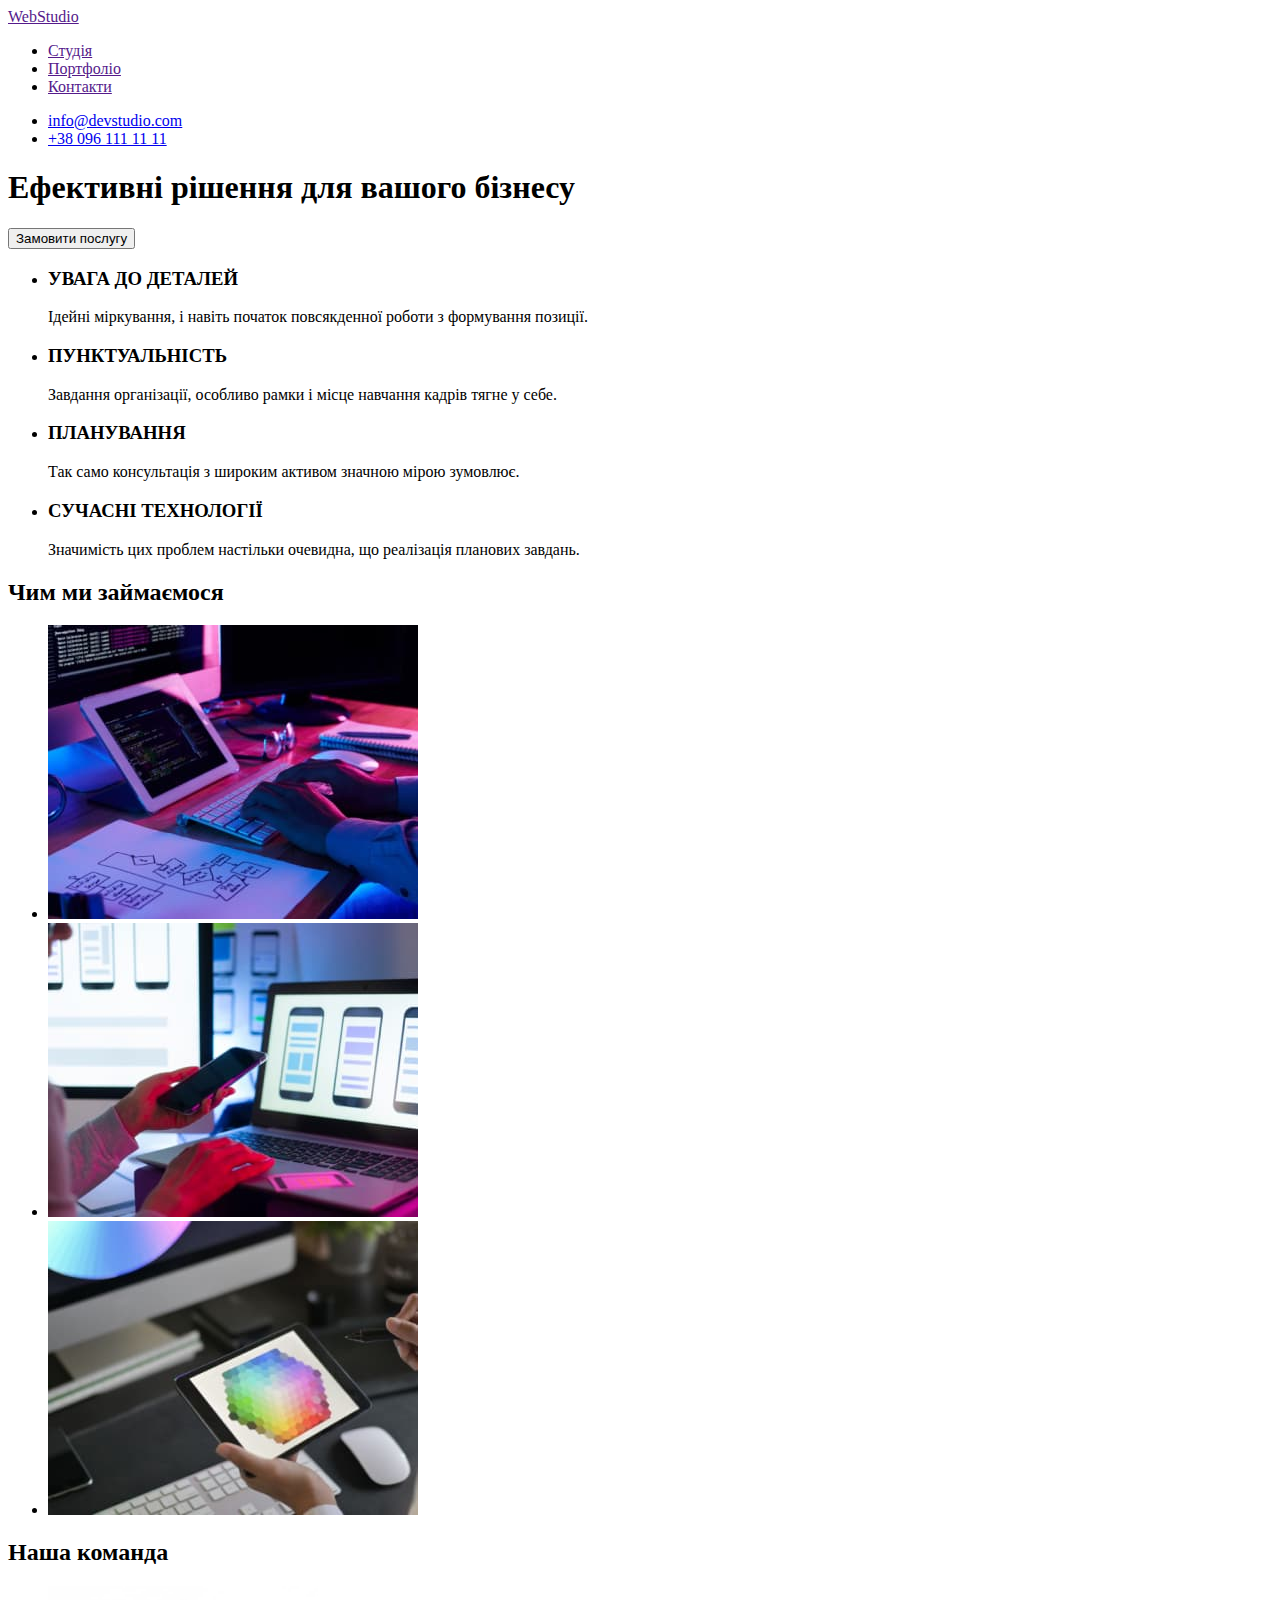
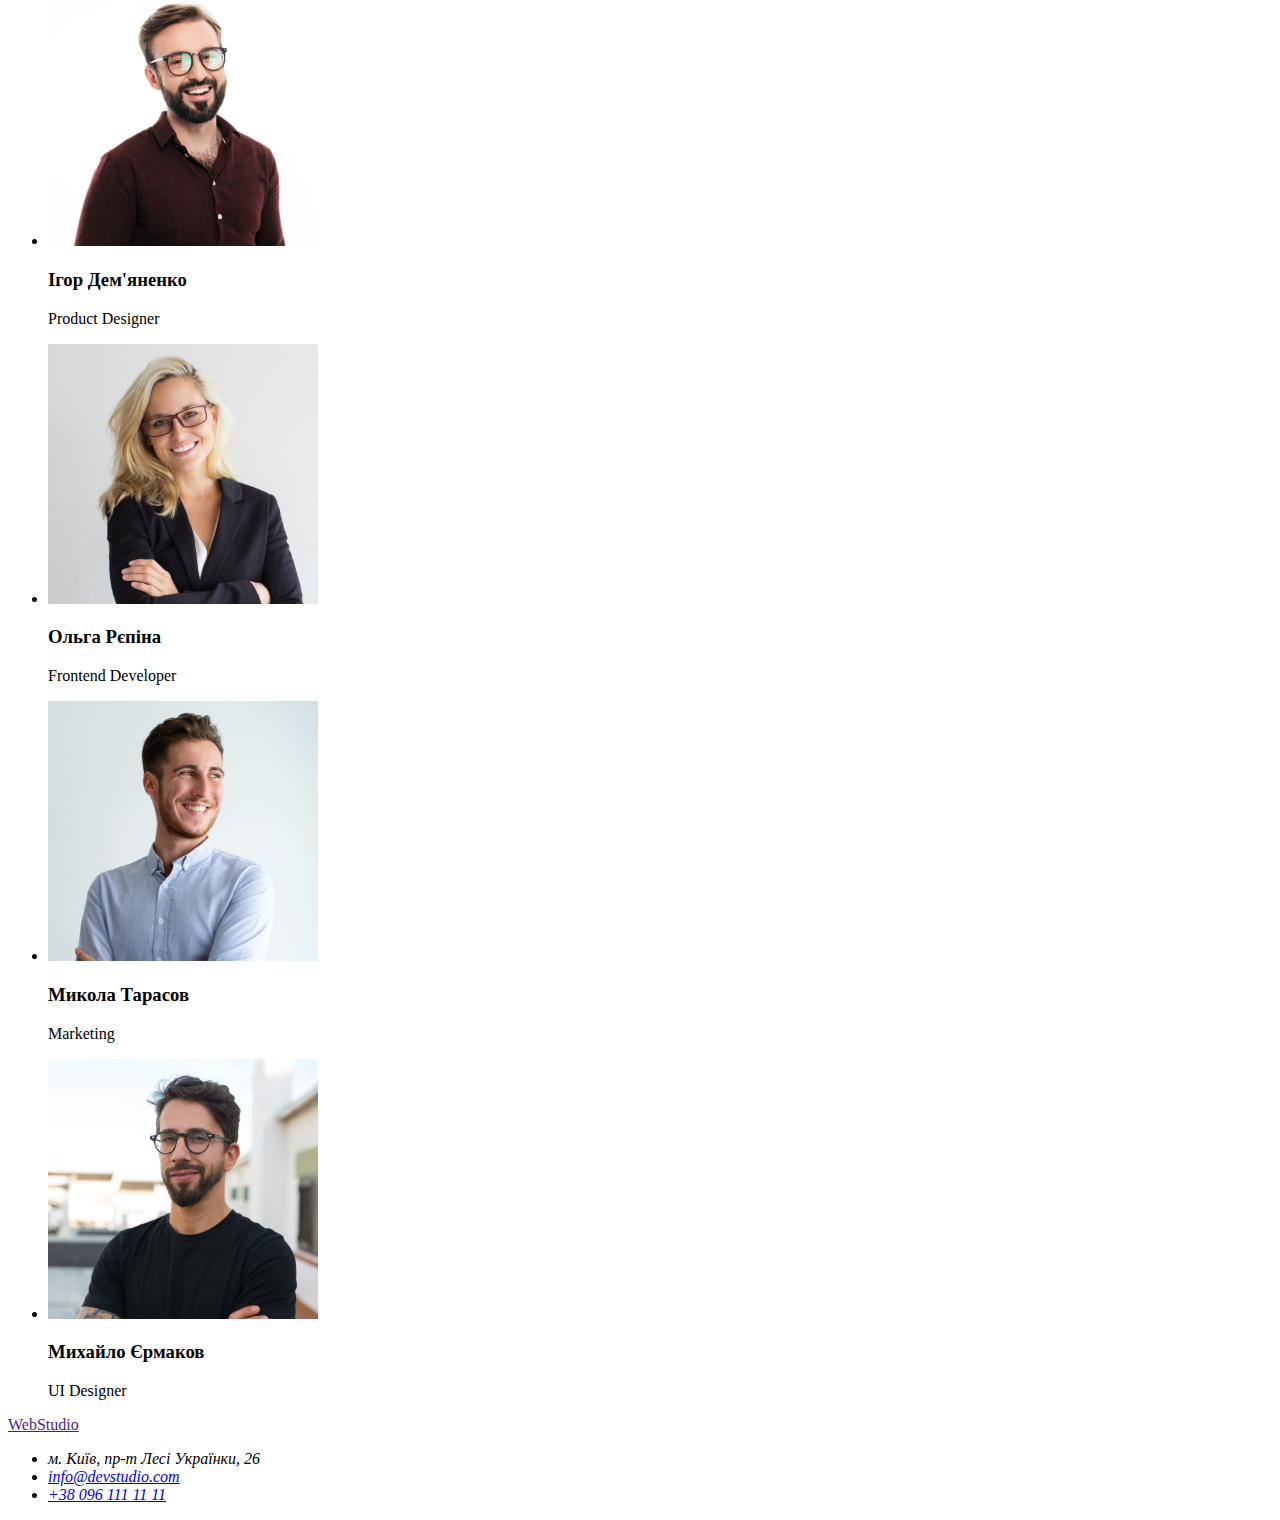
==== index.html @ d0e5d8b7 "Створює клон дз1" ====
<!DOCTYPE html>
<html lang="uk">
<head>
    <meta charset="UTF-8">
    <meta http-equiv="X-UA-Compatible" content="IE=edge">
    <meta name="viewport" content="width=device-width, initial-scale=1.0">
    <title>WebStudio</title>
</head>
<body>
    <header>
        <nav>
            <a href="">WebStudio</a>
        <ul>
            <li><a href="">Студія</a></li>
            <li><a href="">Портфоліо</a></li>
            <li><a href="">Контакти</a></li>
        </ul>
        </nav>
        <ul>
            <li><a href="mailto:info@devstudio.com">info@devstudio.com</a></li>
            <li><a href="tel:+380961111111">+38 096 111 11 11</a></li>
        </ul>
        </header>
<main>
<section>
<h1>Ефективні рішення для вашого бізнесу</h1>
<button type="button">Замовити послугу</button>
    </section>
    <section>
        <!-- <h2>Наші переваги</h2> -->
        <ul>
            <li>
                <h3>УВАГА ДО ДЕТАЛЕЙ</h3>
                <p>Ідейні міркування, і навіть початок повсякденної роботи з формування позиції.</p>
            </li>
            <li>
                <h3>ПУНКТУАЛЬНІСТЬ</h3>
                <p>Завдання організації, особливо рамки і місце навчання кадрів тягне у себе.</p>
            </li>
            <li>
                <h3>ПЛАНУВАННЯ</h3>
                <p>Так само консультація з широким активом значною мірою зумовлює.</p>
            </li>
            <li>
                <h3>СУЧАСНІ ТЕХНОЛОГІЇ</h3>
                <p>Значимість цих проблем настільки очевидна, що реалізація планових завдань.</p>
            </li>
        </ul>
    </section>
    <section>
        <h2>Чим ми займаємося</h2>
        <ul>
            <li>
                <img src="./images/picture-work-01.jpg" width="370" alt="стіл з монітором и клавіатурою">
            </li>
            <li>
                <img src="./images/picture-work-02.jpg" width="370" alt="ноутбук и телефон">
            </li>
            <li>
                <img src="./images/picture-work-03.jpg" width="370" alt="планшет з мишкою и клавіатурою">
            </li>
        </ul>
    </section>
    <section>
        <h2>Наша команда</h2>
        <ul>
            <li>
              <img src="./images/photo-01.jpg" width="270" alt="чоловік в окулярах">
              <h3>Ігор Дем'яненко</h3>
              <p>Product Designer</p>  
            </li>
            <li>
                <img src="./images/photo-02.jpg" width="270" alt="дівчина в окулярах">
                <h3>Ольга Рєпіна</h3>
                <p>Frontend Developer</p>
            </li>
            <li>
                <img src="./images/photo-03.jpg" width="270" alt="хлопець посміхаючись дивиться в інший бік">
                <h3>Микола Тарасов</h3>
                <p>Marketing</p>
            </li>
            <li><img src="./images/photo-04.jpg" width="270" alt="людина в окулярах и чорній фудболці">
            <h3>Михайло Єрмаков</h3>
            <p>UI Designer</p>
            </li>
        </ul>
    </section>
</main>

    <footer>
        <a href="">WebStudio</a>
    <address>
        <ul>
            <li>м. Київ, пр-т Лесі Українки, 26</li>
            <li><a href="mailto:info@devstudio.com">info@devstudio.com</a></li>
            <li><a href="tel:+380961111111">+38 096 111 11 11</a></li>
        </ul>
    </address>
    </footer>
</body>
</html>
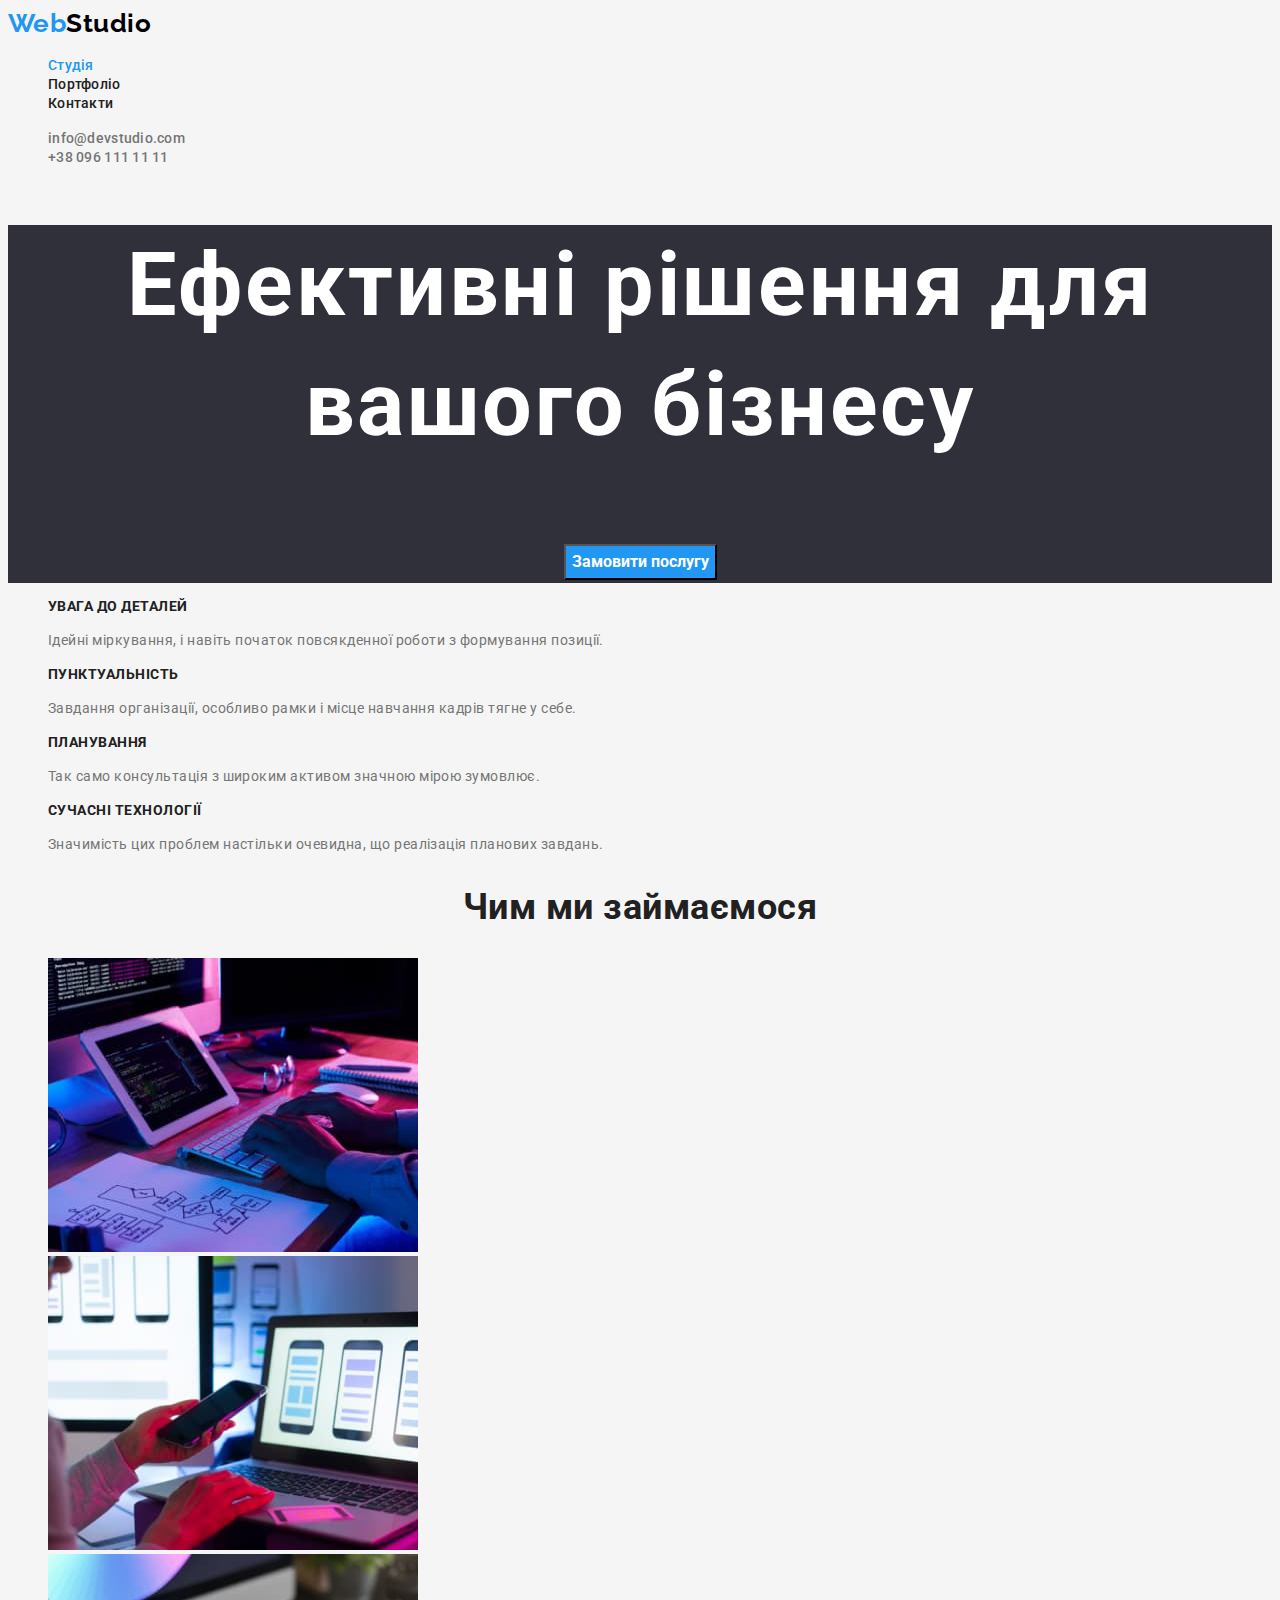
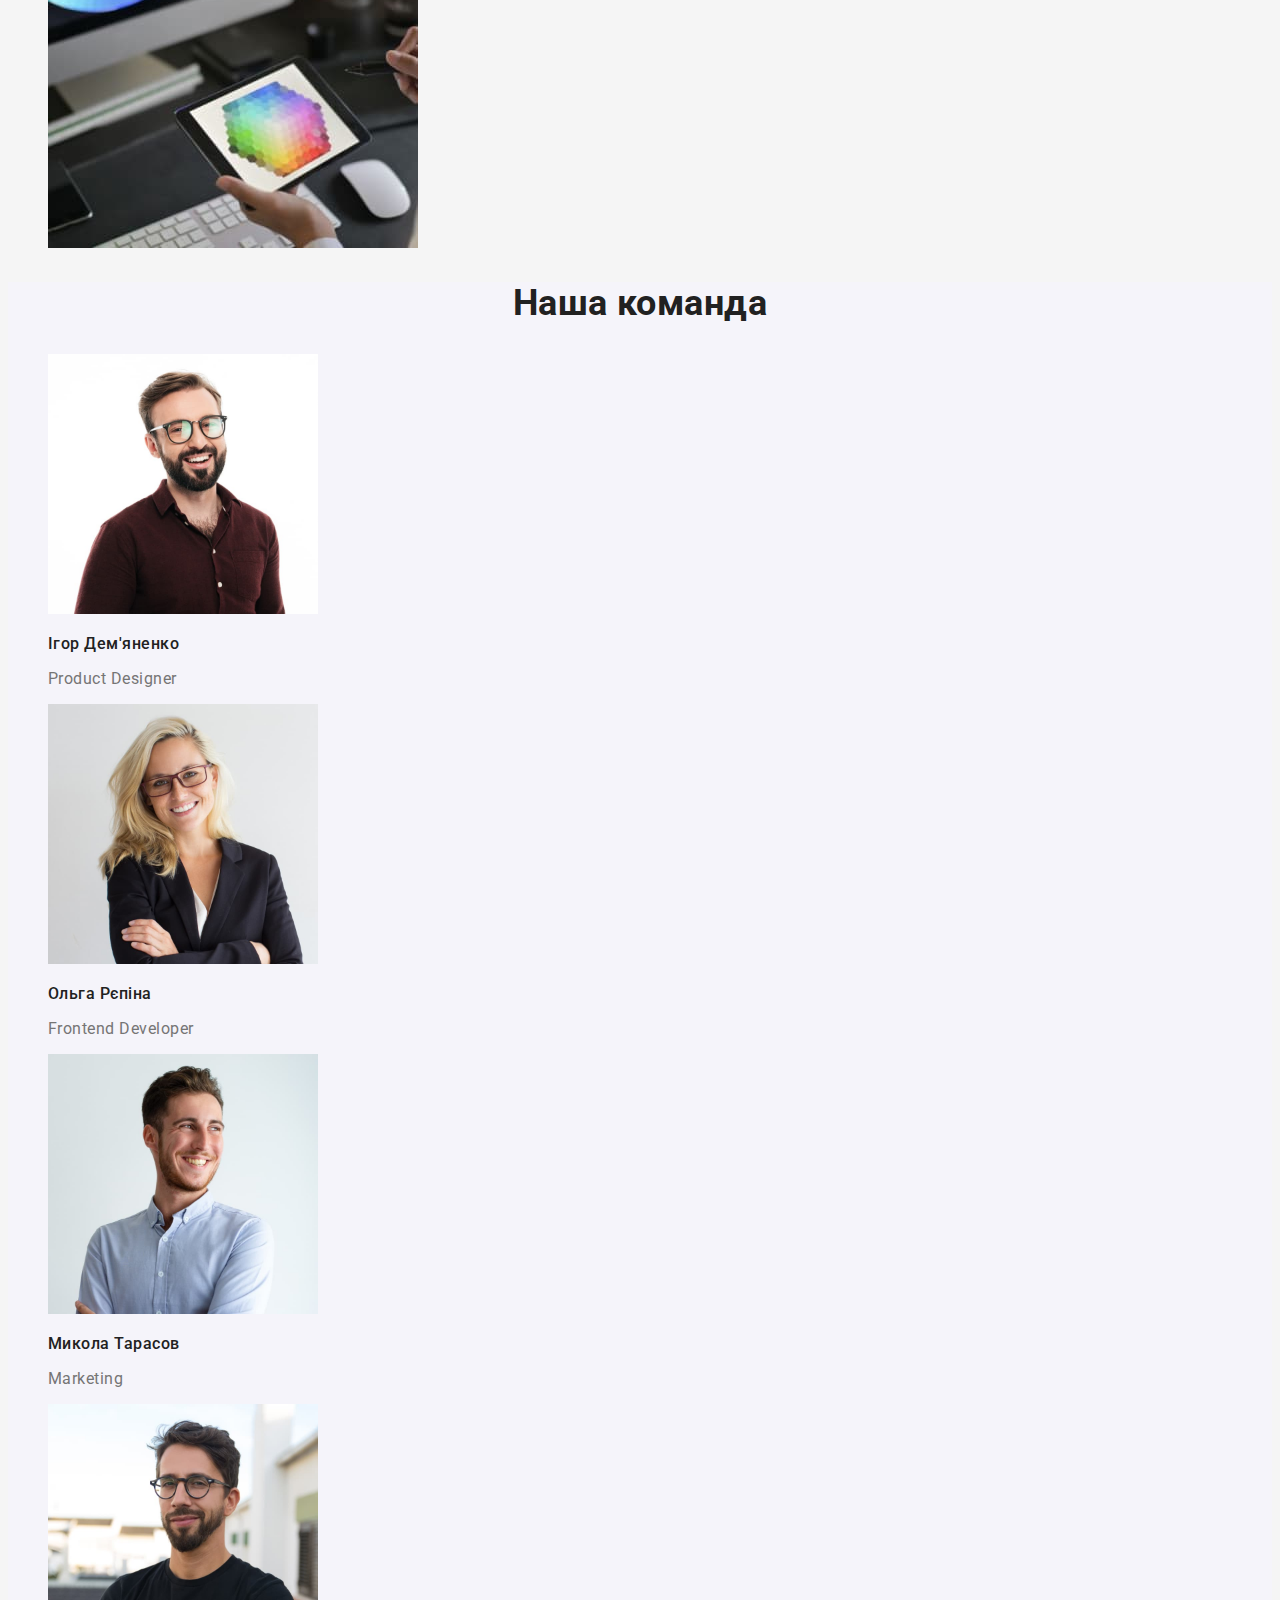
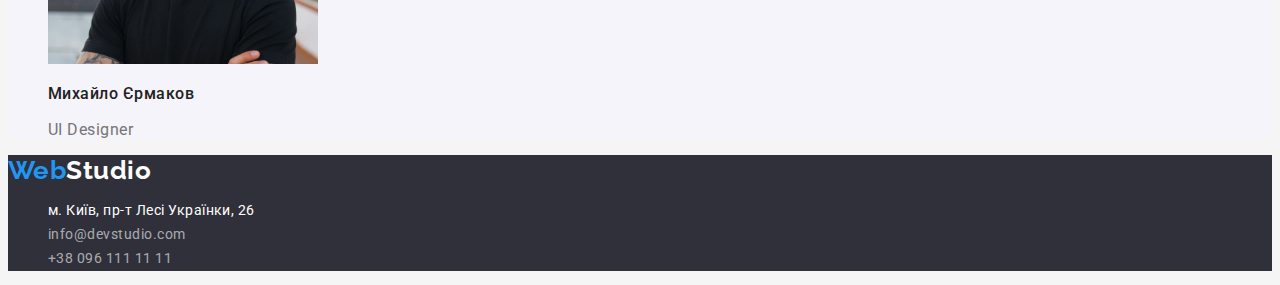
==== commit 5af20e87: "оформляє дз" ====
--- a/index.html
+++ b/index.html
@@ -5,51 +5,56 @@
     <meta http-equiv="X-UA-Compatible" content="IE=edge">
     <meta name="viewport" content="width=device-width, initial-scale=1.0">
     <title>WebStudio</title>
+    <link rel="preconnect" href="https://fonts.googleapis.com">
+    <link rel="preconnect" href="https://fonts.gstatic.com" crossorigin>
+    <link href="https://fonts.googleapis.com/css2?family=Raleway:wght@700&family=Roboto:wght@400;500;700;900&display=swap"
+        rel="stylesheet">
+    <link rel="stylesheet" href="./css/styles.css">
 </head>
 <body>
     <header>
         <nav>
-            <a href="">WebStudio</a>
-        <ul>
-            <li><a href="">Студія</a></li>
-            <li><a href="">Портфоліо</a></li>
-            <li><a href="">Контакти</a></li>
+            <a href="./index.html" class="logo link">Web<span class="second-part">Studio</span></a>
+        <ul class="site-nav list">
+            <li><a href="" class="item link current">Студія</a></li>
+            <li><a href="./portfolio.html" class="item link">Портфоліо</a></li>
+            <li><a href="" class="item link">Контакти</a></li>
         </ul>
         </nav>
-        <ul>
-            <li><a href="mailto:info@devstudio.com">info@devstudio.com</a></li>
-            <li><a href="tel:+380961111111">+38 096 111 11 11</a></li>
+        <ul class="mobile-list list">
+            <li><a href="mailto:info@devstudio.com" class="item link">info@devstudio.com</a></li>
+            <li><a href="tel:+380961111111" class="item link">+38 096 111 11 11</a></li>
         </ul>
-        </header>
+    </header>
 <main>
-<section>
-<h1>Ефективні рішення для вашого бізнесу</h1>
-<button type="button">Замовити послугу</button>
-    </section>
-    <section>
-        <!-- <h2>Наші переваги</h2> -->
-        <ul>
+<section class="hero">
+<h1 class="hero-title">Ефективні рішення для вашого бізнесу</h1>
+<button class="button button-primary" type="button">Замовити послугу</button>
+</section>
+    <section class="features">
+        <h2 class="visually-hidden">Наші переваги</h2>
+        <ul class="features-list list">
             <li>
-                <h3>УВАГА ДО ДЕТАЛЕЙ</h3>
-                <p>Ідейні міркування, і навіть початок повсякденної роботи з формування позиції.</p>
+                <h3 class="features-title">УВАГА ДО ДЕТАЛЕЙ</h3>
+                <p class="features-text">Ідейні міркування, і навіть початок повсякденної роботи з формування позиції.</p>
             </li>
             <li>
-                <h3>ПУНКТУАЛЬНІСТЬ</h3>
-                <p>Завдання організації, особливо рамки і місце навчання кадрів тягне у себе.</p>
+                <h3 class="features-title">ПУНКТУАЛЬНІСТЬ</h3>
+                <p class="features-text">Завдання організації, особливо рамки і місце навчання кадрів тягне у себе.</p>
             </li>
             <li>
-                <h3>ПЛАНУВАННЯ</h3>
-                <p>Так само консультація з широким активом значною мірою зумовлює.</p>
+                <h3 class="features-title">ПЛАНУВАННЯ</h3>
+                <p class="features-text">Так само консультація з широким активом значною мірою зумовлює.</p>
             </li>
             <li>
-                <h3>СУЧАСНІ ТЕХНОЛОГІЇ</h3>
-                <p>Значимість цих проблем настільки очевидна, що реалізація планових завдань.</p>
+                <h3 class="features-title">СУЧАСНІ ТЕХНОЛОГІЇ</h3>
+                <p class="features-text">Значимість цих проблем настільки очевидна, що реалізація планових завдань.</p>
             </li>
         </ul>
     </section>
-    <section>
-        <h2>Чим ми займаємося</h2>
-        <ul>
+    <section class="work">
+        <h2 class="work-title">Чим ми займаємося</h2>
+        <ul class="work-list list">
             <li>
                 <img src="./images/picture-work-01.jpg" width="370" alt="стіл з монітором и клавіатурою">
             </li>
@@ -61,39 +66,39 @@
             </li>
         </ul>
     </section>
-    <section>
-        <h2>Наша команда</h2>
-        <ul>
+    <section class="team">
+        <h2 class="team-title">Наша команда</h2>
+        <ul class="list">
             <li>
               <img src="./images/photo-01.jpg" width="270" alt="чоловік в окулярах">
-              <h3>Ігор Дем'яненко</h3>
-              <p>Product Designer</p>  
+              <h3 class="team-user">Ігор Дем'яненко</h3>
+              <p class="team-text">Product Designer</p>  
             </li>
             <li>
                 <img src="./images/photo-02.jpg" width="270" alt="дівчина в окулярах">
-                <h3>Ольга Рєпіна</h3>
-                <p>Frontend Developer</p>
+                <h3 class="team-user">Ольга Рєпіна</h3>
+                <p class="team-text">Frontend Developer</p>
             </li>
             <li>
                 <img src="./images/photo-03.jpg" width="270" alt="хлопець посміхаючись дивиться в інший бік">
-                <h3>Микола Тарасов</h3>
-                <p>Marketing</p>
+                <h3 class="team-user">Микола Тарасов</h3>
+                <p class="team-text">Marketing</p>
             </li>
             <li><img src="./images/photo-04.jpg" width="270" alt="людина в окулярах и чорній фудболці">
-            <h3>Михайло Єрмаков</h3>
-            <p>UI Designer</p>
+            <h3 class="team-user">Михайло Єрмаков</h3>
+            <p class="team-text">UI Designer</p>
             </li>
         </ul>
     </section>
 </main>
 
-    <footer>
-        <a href="">WebStudio</a>
-    <address>
-        <ul>
+    <footer class="footer">
+        <a href="" class="logo link">Web<span class="white-part">Studio</span></a>
+    <address class="address">
+        <ul class="address-list list">
             <li>м. Київ, пр-т Лесі Українки, 26</li>
-            <li><a href="mailto:info@devstudio.com">info@devstudio.com</a></li>
-            <li><a href="tel:+380961111111">+38 096 111 11 11</a></li>
+            <li><a href="mailto:info@devstudio.com" class="list-item link">info@devstudio.com</a></li>
+            <li><a href="tel:+380961111111" class="list-item link">+38 096 111 11 11</a></li>
         </ul>
     </address>
     </footer>
--- a/css/styles.css
+++ b/css/styles.css
@@ -0,0 +1,207 @@
+:root {
+    --primary-text-color: #757575;
+    --title-text-color: #212121;
+    --accent-color: #2196F3;
+    --btn-white-color: #FFFFFF;
+    --secondary-bg-color: #2F303A;
+}
+
+body {
+    font-family: 'Roboto', sans-serif;
+    background: #F5F5F5;
+    color: var(--primary-text-color);
+    letter-spacing: 0.03em;
+}
+
+.link{
+    text-decoration: none;
+}
+
+.list{
+    list-style: none;
+}
+
+
+/* Header */
+
+.logo {
+    font-family: 'Raleway', sans-serif;
+
+    font-weight: 700;
+    font-size: 26px;
+    line-height: 1.19;
+    color: var(--accent-color)
+}
+.second-part {
+    color: #000000;
+}
+
+.site-nav .item {
+    color: var(--title-text-color);
+
+    font-weight: 500;
+    font-size: 14px;
+    line-height: 1.14;
+    letter-spacing: 0.02em;
+}
+
+.site-nav .link.current{
+    color: var(--accent-color);
+}
+
+.mobile-list .item {
+    color: var(--primary-text-color);
+
+    font-weight: 500;
+    font-size: 14px;
+    line-height: 1.14;
+    letter-spacing: 0.02em;
+}
+
+.mobile-list .item:hover,
+.mobile-list .item:focus,
+.site-nav .item:hover,
+.site-nav .item:focus,
+.list-item:hover,
+.list-item:focus{
+    color: var(--accent-color);
+}
+
+/* Hero */
+
+.hero {
+    background: var(--secondary-bg-color);
+    color: var(--btn-white-color);
+            
+    font-weight: 900;
+    font-size: 44px;
+    line-height: 1.36;
+    text-align: center;
+    letter-spacing: 0.06em;
+}
+
+/* BUTTON!!! */
+
+.button{
+    font-family: inherit;
+    cursor: pointer;
+}
+
+.button-primary{
+    color: var(--btn-white-color);
+    background-color: var(--accent-color);
+    font-weight: 700;
+    font-size: 16px;
+    line-height: 1.88;
+}
+
+
+/* Наші переваги */
+
+.visually-hidden {
+    position: absolute;
+    white-space: nowrap;
+    width: 1px;
+    height: 1px;
+    overflow: hidden;
+    border: 0;
+    padding: 0;
+    clip: rect(0 0 0 0);
+    clip-path: inset(50%);
+    margin: -1px;
+}
+
+.features-title{
+    color: var(--title-text-color);
+
+    font-size: 14px;
+    line-height: 1.14;
+}
+
+.features-text{
+    font-size: 14px;
+    line-height: 1.71;
+}
+
+/* Work */
+
+.work-title,
+.team-title{
+    color: var(--title-text-color);
+
+    font-size: 36px;
+    line-height: 1.17;
+    text-align: center;
+}
+
+/* Team */
+
+.team{
+    background: #F5F4FA;
+}
+
+.team-user{
+    color: var(--title-text-color);
+
+    font-weight: 500;
+    font-size: 16px;
+    line-height: 1.19;
+
+}
+
+.team-text{
+    font-size: 16px;
+    line-height: 1.19;
+}
+
+/* Footer */
+
+.footer{
+    background: var(--secondary-bg-color)
+}
+
+.white-part{
+    color: var(--btn-white-color);
+}
+
+.address{  
+    color: var(--btn-white-color);
+    font-style: normal;
+    font-size: 14px;
+    line-height: 1.71;
+}
+
+.list-item{
+    color: rgba(255, 255, 255, 0.6);
+}
+
+/* Портфоліо */
+
+.button-secondary {
+    font-family: inherit;
+    color: var(--title-text-color);
+    background: #F5F4FA;
+    font-weight: 500;
+    font-size: 16px;
+    line-height: 1.62;
+    cursor: pointer;
+}
+
+.button-secondary:hover,
+.button-secondary:focus{
+    color: var(--accent-color);
+}
+
+.card-title{
+    color: var(--title-text-color);    
+    font-size: 18px;
+    line-height: 2;    
+    letter-spacing: 0.06em;
+}
+
+.card-text{
+    color: var(--primary-text-color);
+    font-size: 16px;
+    line-height: 1.88;
+}
+
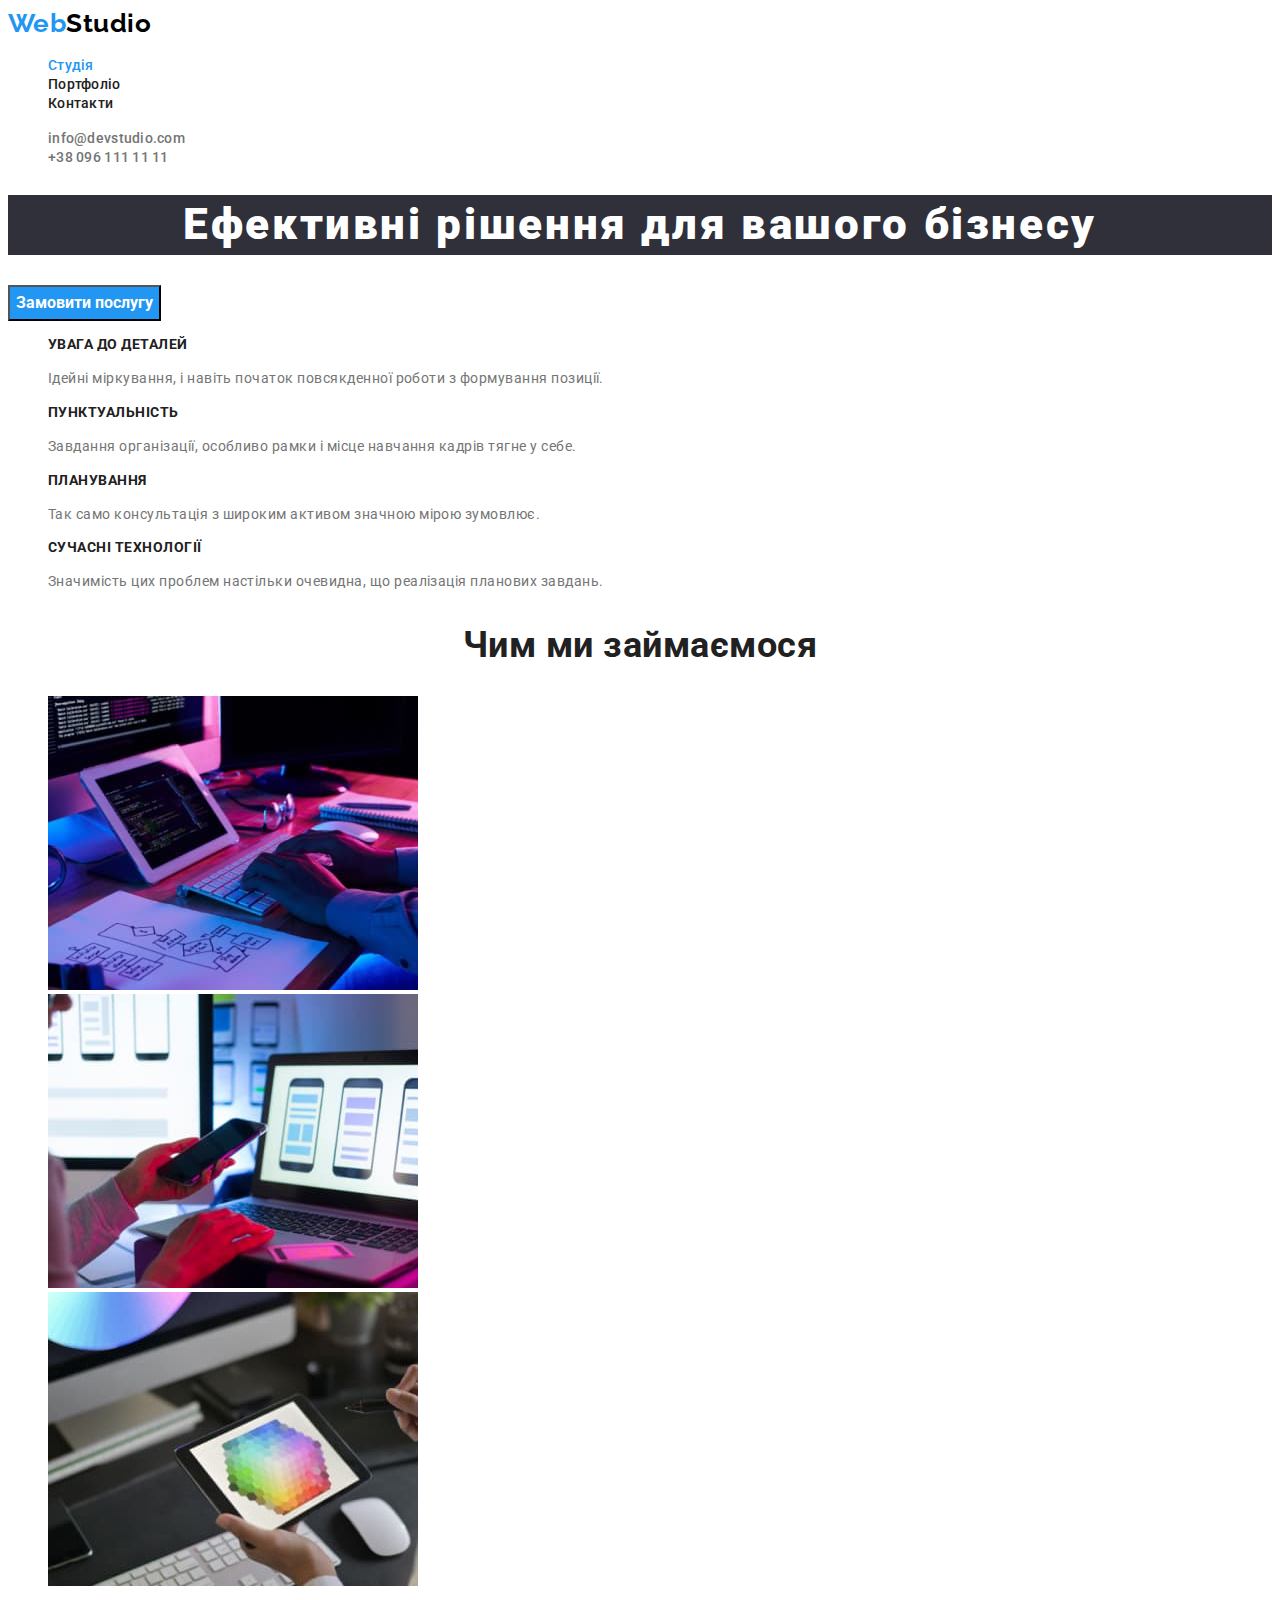
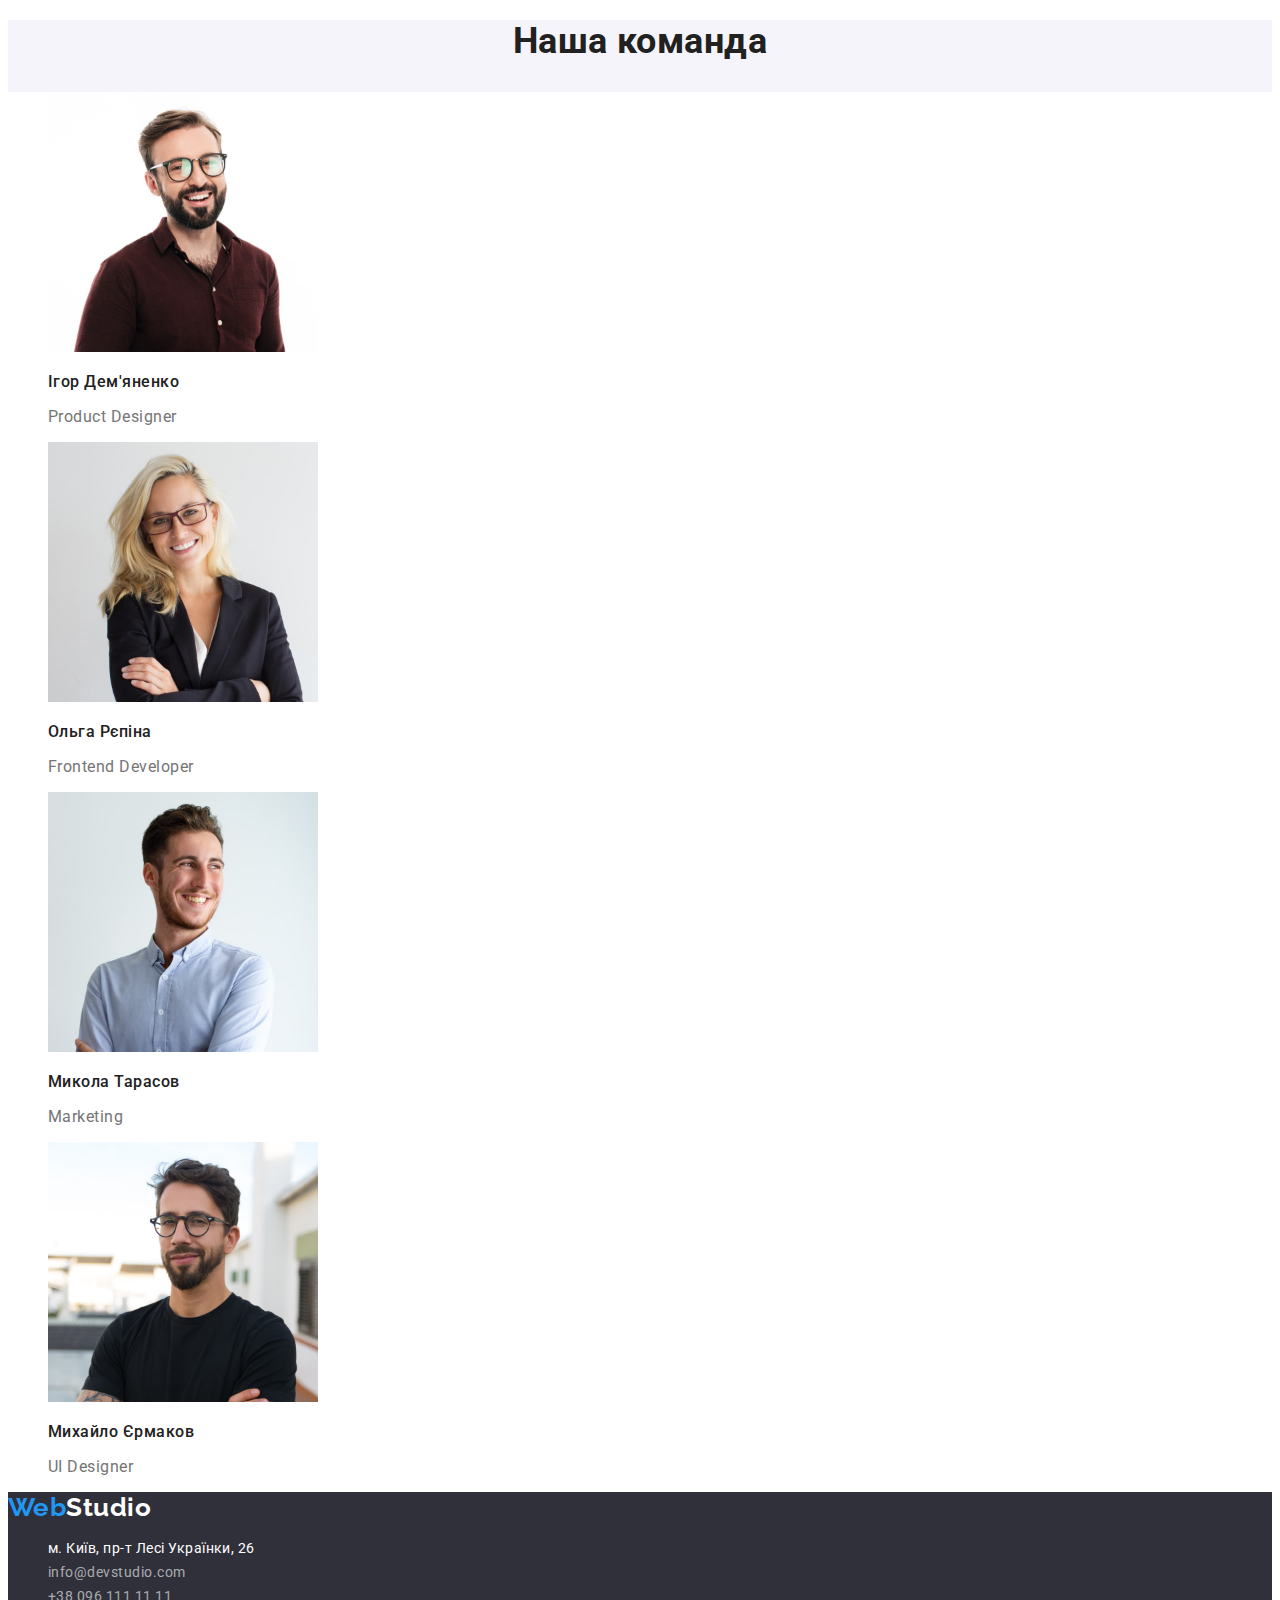
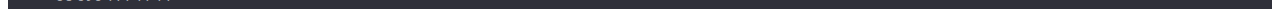
==== commit 91632ddb: "додає правки до css" ====
--- a/index.html
+++ b/index.html
@@ -68,7 +68,7 @@
     </section>
     <section class="team">
         <h2 class="team-title">Наша команда</h2>
-        <ul class="list">
+        <ul class="team-list list">
             <li>
               <img src="./images/photo-01.jpg" width="270" alt="чоловік в окулярах">
               <h3 class="team-user">Ігор Дем'яненко</h3>
--- a/css/styles.css
+++ b/css/styles.css
@@ -4,11 +4,15 @@
     --accent-color: #2196F3;
     --btn-white-color: #FFFFFF;
     --secondary-bg-color: #2F303A;
+    --bg-color-active: #188CE8;
+    --black-color: #000000;
+    --team-bg-color: #F5F4FA;
+    --rgba-color-add: rgba(255, 255, 255, 0.6);
 }
 
 body {
     font-family: 'Roboto', sans-serif;
-    background: #F5F5F5;
+    background: var(--btn-white-color);
     color: var(--primary-text-color);
     letter-spacing: 0.03em;
 }
@@ -33,7 +37,7 @@
     color: var(--accent-color)
 }
 .second-part {
-    color: #000000;
+    color: var(--black-color);
 }
 
 .site-nav .item {
@@ -69,7 +73,7 @@
 
 /* Hero */
 
-.hero {
+.hero-title {
     background: var(--secondary-bg-color);
     color: var(--btn-white-color);
             
@@ -84,12 +88,18 @@
 
 .button{
     font-family: inherit;
+    background: var(--secondary-bg-color);
     cursor: pointer;
 }
 
+.button:hover,
+.button:focus{
+    color: var(--bg-color-active);
+}
+
 .button-primary{
     color: var(--btn-white-color);
-    background-color: var(--accent-color);
+    background: var(--accent-color);
     font-weight: 700;
     font-size: 16px;
     line-height: 1.88;
@@ -137,7 +147,11 @@
 /* Team */
 
 .team{
-    background: #F5F4FA;
+    background: var(--team-bg-color)
+}
+
+.team-list{
+    background-color: var(--btn-white-color)
 }
 
 .team-user{
@@ -172,7 +186,7 @@
 }
 
 .list-item{
-    color: rgba(255, 255, 255, 0.6);
+    color: var(--rgba-color-add)
 }
 
 /* Портфоліо */
@@ -180,7 +194,7 @@
 .button-secondary {
     font-family: inherit;
     color: var(--title-text-color);
-    background: #F5F4FA;
+    background: var(--team-bg-color);
     font-weight: 500;
     font-size: 16px;
     line-height: 1.62;
@@ -205,3 +219,5 @@
     line-height: 1.88;
 }
 
+
+
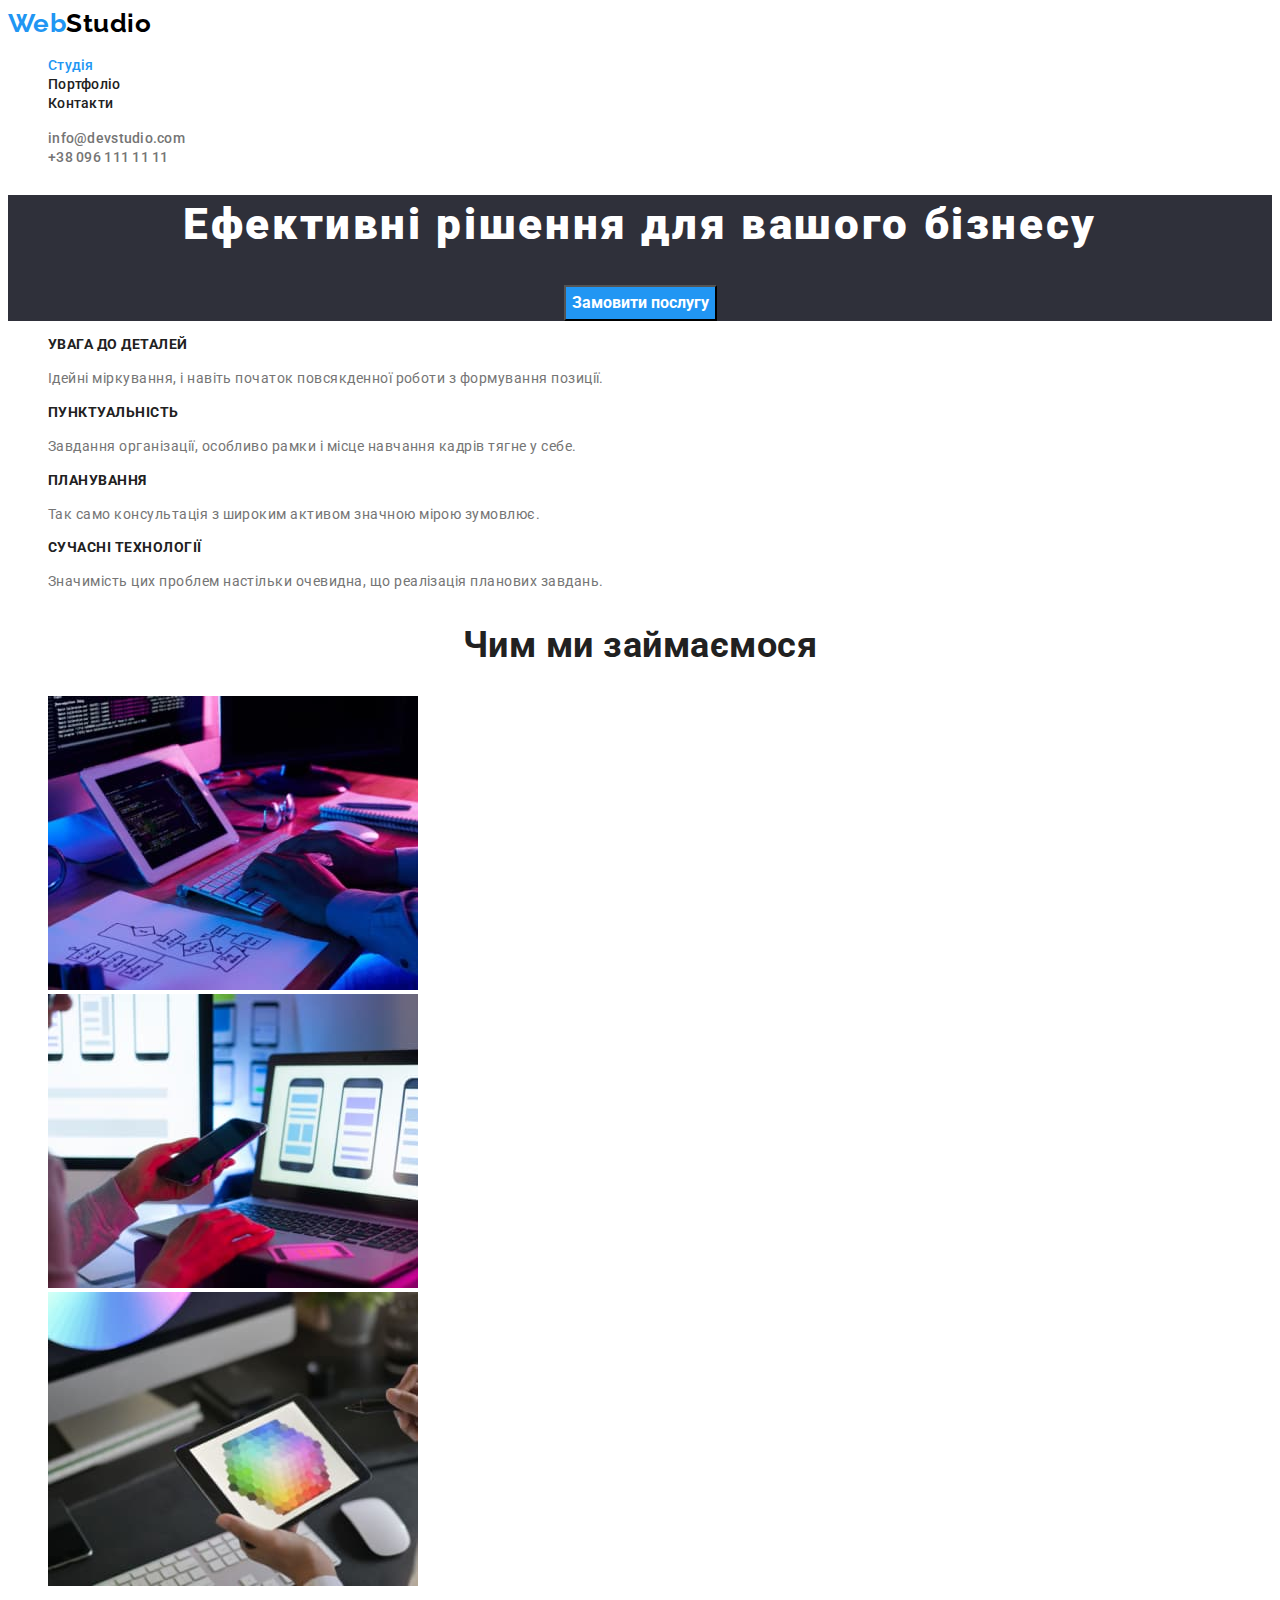
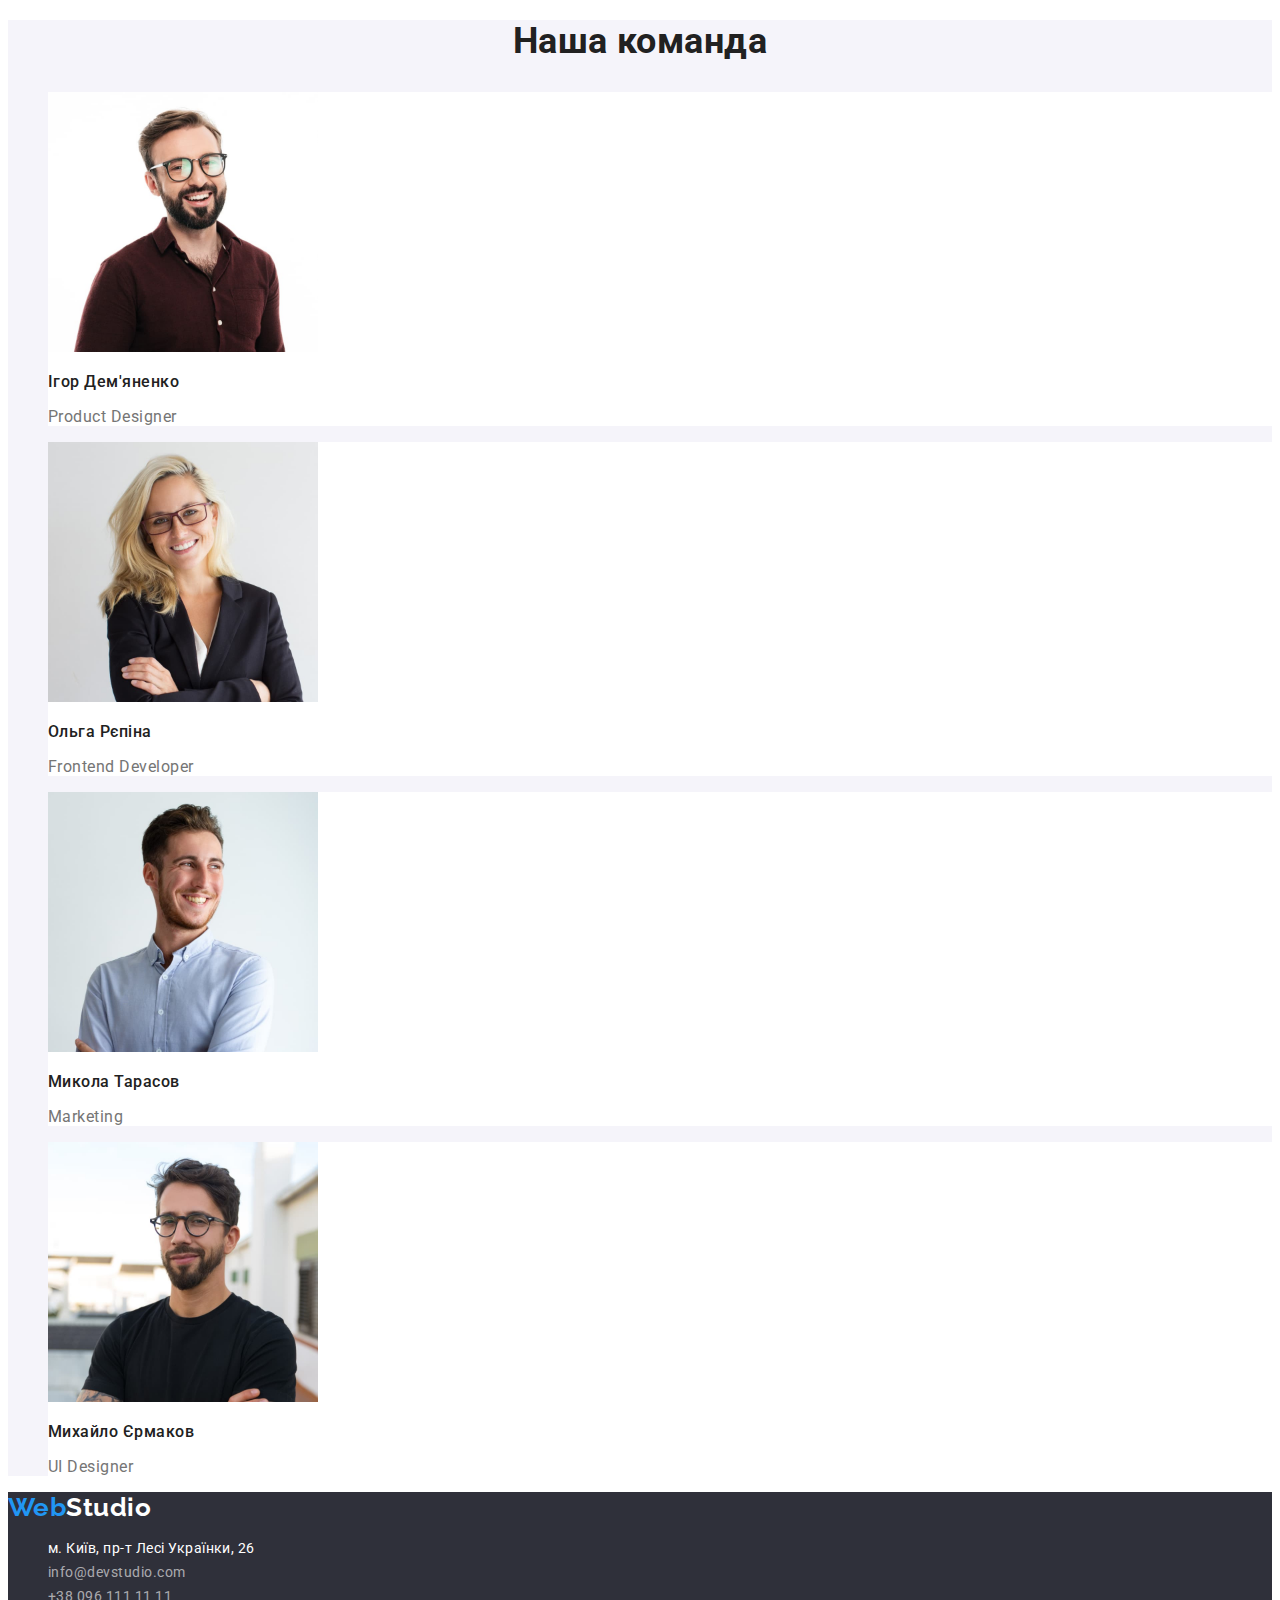
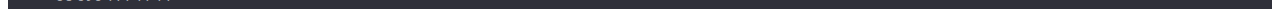
==== commit 2d9c858d: "незначні виправлення" ====
--- a/index.html
+++ b/index.html
@@ -69,22 +69,23 @@
     <section class="team">
         <h2 class="team-title">Наша команда</h2>
         <ul class="team-list list">
-            <li>
+            <li class="list-item">
               <img src="./images/photo-01.jpg" width="270" alt="чоловік в окулярах">
               <h3 class="team-user">Ігор Дем'яненко</h3>
               <p class="team-text">Product Designer</p>  
             </li>
-            <li>
+            <li class="list-item">
                 <img src="./images/photo-02.jpg" width="270" alt="дівчина в окулярах">
                 <h3 class="team-user">Ольга Рєпіна</h3>
                 <p class="team-text">Frontend Developer</p>
             </li>
-            <li>
+            <li class="list-item">
                 <img src="./images/photo-03.jpg" width="270" alt="хлопець посміхаючись дивиться в інший бік">
                 <h3 class="team-user">Микола Тарасов</h3>
                 <p class="team-text">Marketing</p>
             </li>
-            <li><img src="./images/photo-04.jpg" width="270" alt="людина в окулярах и чорній фудболці">
+            <li class="list-item">
+                <img src="./images/photo-04.jpg" width="270" alt="людина в окулярах и чорній фудболці">
             <h3 class="team-user">Михайло Єрмаков</h3>
             <p class="team-text">UI Designer</p>
             </li>
--- a/css/styles.css
+++ b/css/styles.css
@@ -73,14 +73,18 @@
 
 /* Hero */
 
+.hero{
+    background: var(--secondary-bg-color);
+    text-align: center;
+}
+
 .hero-title {
-    background: var(--secondary-bg-color);
     color: var(--btn-white-color);
             
     font-weight: 900;
     font-size: 44px;
     line-height: 1.36;
-    text-align: center;
+    
     letter-spacing: 0.06em;
 }
 
@@ -94,7 +98,8 @@
 
 .button:hover,
 .button:focus{
-    color: var(--bg-color-active);
+    background-color: var(--bg-color-active);
+    color: var(--btn-white-color);
 }
 
 .button-primary{
@@ -147,11 +152,11 @@
 /* Team */
 
 .team{
-    background: var(--team-bg-color)
-}
-
-.team-list{
-    background-color: var(--btn-white-color)
+    background: var(--team-bg-color);
+}
+
+.team-list > .list-item {
+    background-color: var(--btn-white-color);
 }
 
 .team-user{
@@ -185,7 +190,7 @@
     line-height: 1.71;
 }
 
-.list-item{
+.address-list .list-item{
     color: var(--rgba-color-add)
 }
 
@@ -203,7 +208,8 @@
 
 .button-secondary:hover,
 .button-secondary:focus{
-    color: var(--accent-color);
+    background-color: var(--accent-color);
+    color: var(--btn-white-color);
 }
 
 .card-title{
